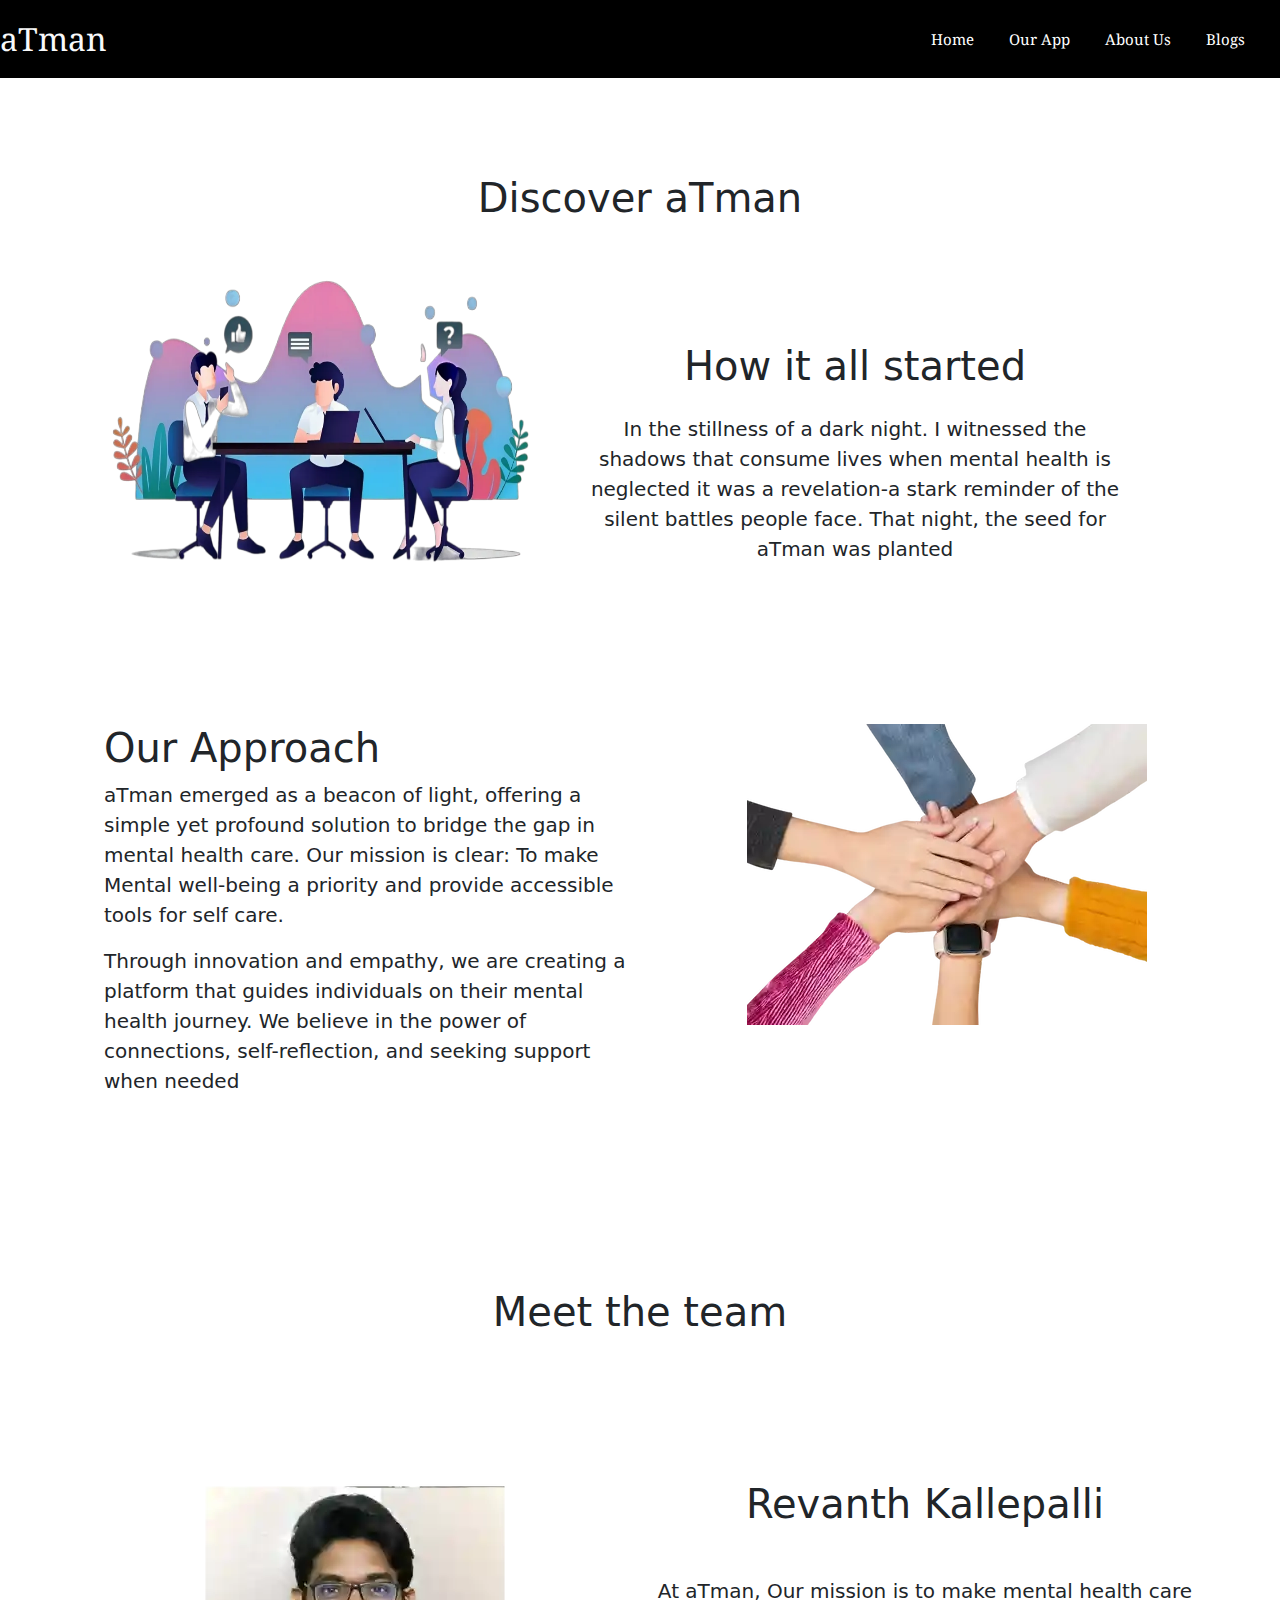
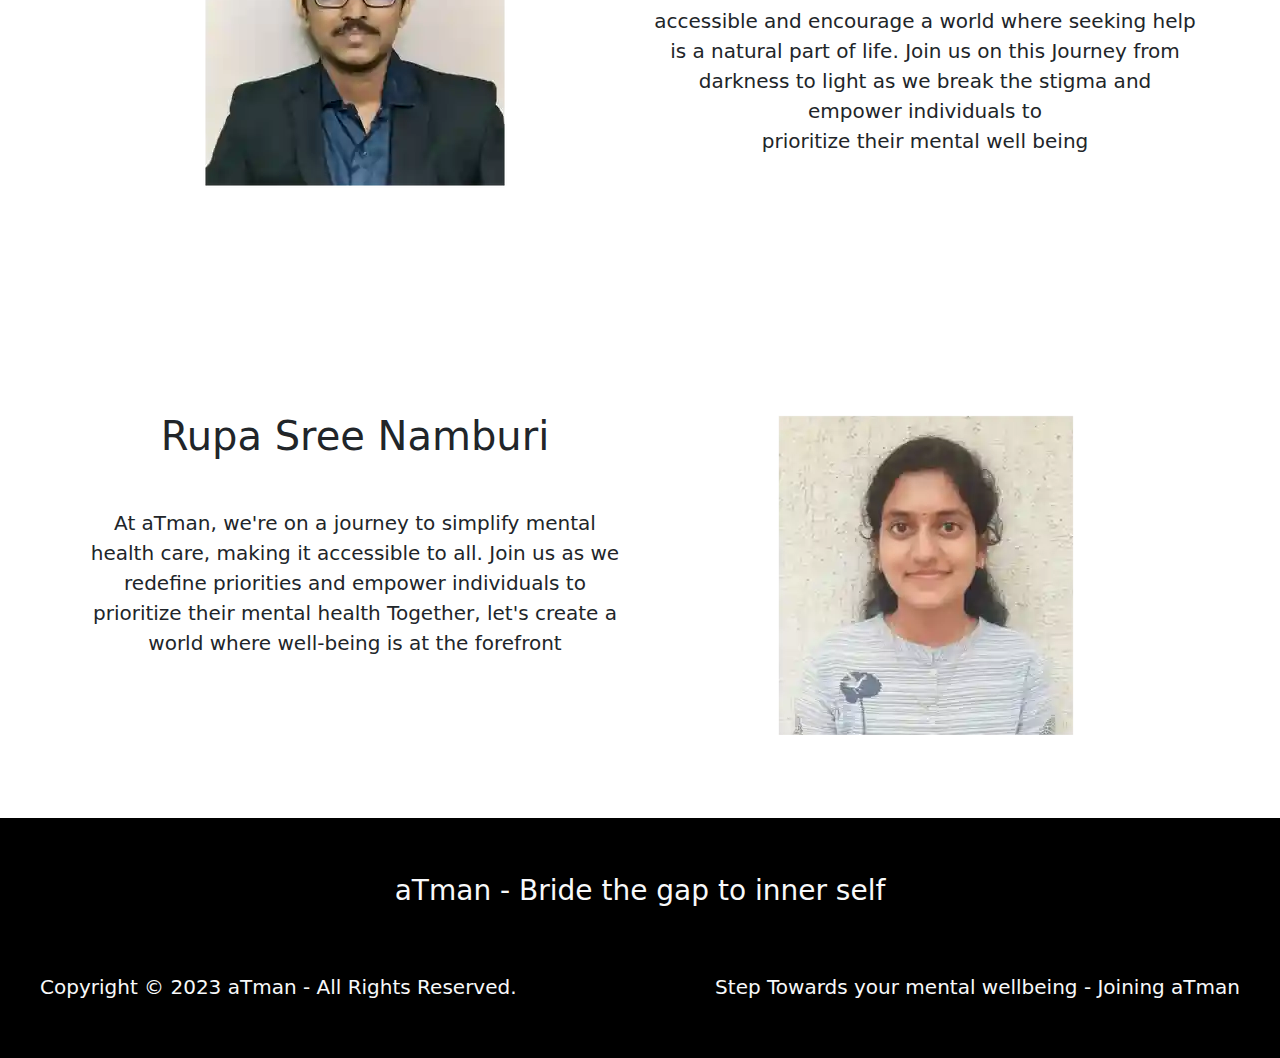
==== about.html @ 50fda0b0 "atman project" ====
<!DOCTYPE html>
<html lang="en">

<head>
  <meta charset="UTF-8">
  <meta name="viewport" content="width=device-width, initial-scale=1.0">
  <title>About Us | aTman</title>

  <link rel="stylesheet" href="https://cdn.jsdelivr.net/npm/bootstrap@5.3.2/dist/css/bootstrap.min.css">
  <link rel="stylesheet" href="https://cdnjs.cloudflare.com/ajax/libs/font-awesome/6.5.1/css/all.min.css"
    integrity="sha512-DTOQO9RWCH3ppGqcWaEA1BIZOC6xxalwEsw9c2QQeAIftl+Vegovlnee1c9QX4TctnWMn13TZye+giMm8e2LwA=="
    crossorigin="anonymous" referrerpolicy="no-referrer" />
  <link rel="preconnect" href="https://fonts.googleapis.com">
  <link rel="preconnect" href="https://fonts.gstatic.com" crossorigin>
  <link href="https://fonts.googleapis.com/css2?family=Noto+Serif:wght@800&display=swap" rel="stylesheet">
  <link rel="stylesheet" href="styleabout.css">
</head>

<body>
  <div class="leftnavbar hidden-content" id="hiddenContent">
    <div class="close" id="closeIcon">
      <i class="fa-solid fa-xmark"></i>
    </div>
    <div class="left-nav-links my-5">
      <a href="index.html">Home</a>
      <a href="app.html">Our App</a>
      <a href="about.html">About Us</a>
      <a href="blog.html">Blogs</a>
    </div>
  </div>

  <div class="nav-container">
    <div class="navbar">
      <a class="navbar-brand text-light" href="index.html">aTman</a>

      <div class="nav-links">
        <a href="index.html">Home</a>
        <a href="app.html">Our App</a>
        <a href="about.html">About Us</a>
        <a href="blog.html">Blogs</a>
      </div>
    </div>

    <div class="new-navbar">
      <a class="navbar-brand text-light" href="index.html">aTman</a>

      <i id="toggleIcon" class="fa-solid fa-bars"></i>
    </div>
  </div>


  <div class="container ">
    <div class="row">
      <div class="col">
        <h1 class="text-center pt-5 m-5 ">Discover aTman</h1>
      </div>
    </div>
    <div class="row">
      <img class="started col col-lg-6" src="images/aboutimages/started.webp" alt="">
      <div class="col col-lg-6">
        <h1 class="text-center pt-5 m-4">How it all started</h1>
        <p class="text-center">In the stillness of a dark night. I witnessed the shadows that consume lives when
          mental health is neglected
          it was a revelation-a stark reminder of the silent battles people face. That night, the seed for <br>
          aTman was
          planted</p>
      </div>
    </div>
  </div>
  <div class="container pt-lg-5 mt-5 me-5 pb-5">
    <div class="row ">
      <div class="col col-lg-6 order-xs-2 order-lg-1">
        <h1 class="pt-lg-5">Our Approach</h1>
        <p>aTman emerged as a beacon of light, offering a simple yet profound solution to bridge the gap in mental
          health care. Our mission is clear: To make Mental well-being a priority and provide accessible tools for self
          care.

        </p>
        <p class="mb-5">Through innovation and empathy, we are creating a platform that guides individuals on their
          mental health
          journey. We believe in the power of connections, self-reflection, and seeking support when needed
        </p>

      </div>
      <div class="col text-center mt-lg-5 col-lg-6 order-xs-1 order-lg-2">
        <img src="images/aboutimages/approach.webp" alt="">
      </div>
    </div>
  </div>

  <div class="container">
    <div class="row">
      <div class="col">
        <h1 class="text-center p-lg-5 m-lg-5">Meet the team</h1>
      </div>
    </div>
    <div class="row d-flex justify-content-center align-item-center">
      <div class="col-12 col-lg-6 text-center mt-5">
        <img src="images/aboutimages/revanth.png" alt="">
      </div>
      <div class="col-12 col-lg-6 mb-lg-5 pb-lg-5 text-center">
        <h1 class="text-center pt-lg-5  mb-lg-5">Revanth Kallepalli</h1>
        <p class="text-center fs-5">At aTman, Our mission is to make mental health care accessible and encourage a
          world where seeking help is a natural part of life. Join us on this Journey from darkness to light as
          we break the stigma and empower individuals to <br>prioritize their mental well being</p>
      </div>
    </div>
  </div>

  <div class="container pt-5 pb-5 mt-lg-5">
    <div class="row d-flex justify-content-center align-item-center">
      <div class="col-12 col-lg-6 mb-lg-5 pb-lg-5 text-center">
        <h1 class="text-center pt-5  mb-5">Rupa Sree Namburi</h1>
        <p class="text-center fs-5">At aTman, we're on a journey to simplify mental health care, making it
          accessible to all. Join us as we redefine priorities and empower individuals to prioritize their mental
          health Together, let's create a world where well-being is at the forefront</p>
      </div>
      <div class="col-12 col-lg-6 text-center mt-5">
        <img src="images/aboutimages/rupa.png" alt="">
      </div>

    </div>
  </div>

  <div class="text pt-5">
    <h3 class="text-center text-light mt-2">aTman - Bride the gap to inner self</h3>
    <p class="fs-5 text-light mt-5 pt-3">
      Copyright © 2023 aTman - All Rights Reserved.
      <span
        class="fs-5 float-md-end text-light">Step Towards your mental wellbeing - Joining aTman
      </span>
    </p>
  </div>

  <script>
    document.addEventListener('DOMContentLoaded', function () {
      var toggleIcon = document.getElementById('toggleIcon');
      var closeIcon = document.getElementById('closeIcon');
      var hiddenContent = document.getElementById('hiddenContent');

      toggleIcon.addEventListener('click', function () {
        hiddenContent.style.display = 'block';
      });

      closeIcon.addEventListener('click', function () {
        hiddenContent.style.display = 'none';
      });

      document.addEventListener('click', function (event) {
        if (!hiddenContent.contains(event.target) && event.target !== toggleIcon) {
          hiddenContent.style.display = 'none';
        }
      });
    });

  </script>
  <script src="https://cdn.jsdelivr.net/npm/bootstrap@5.3.2/dist/js/bootstrap.bundle.min.js"></script>


</body>

</html>
---- styleabout.css ----
.nav-container {
    position: relative;
    z-index: 1;
}
.navbar {
    background-color: black;
    padding: 10px 0;
    width: 100%;
    z-index: 1000;
    font-family: 'Noto Serif';
}

.nav-links {
    width: 30%;
    display: flex;
    justify-content: space-evenly;
}

.navbar-brand {
    font-size: 2rem;
}

.nav-links a {
    text-decoration: none;
    color: white;
    font-size: 15px;
}

.new-navbar {
    display: none;
}
.toggleIcon{
    font-size: 30rem;
}
.leftnavbar {
    background-color: whitesmoke;
    position: fixed;
    z-index: 1200;
    height: 100vh;
    width: 100%;

}

.close {
    float: right;
    color: black;
    margin-bottom: 10%;
    font-size: 1.8rem;
}

.leftnavbar .left-nav-links {
    display: flex;
    flex-direction: column;
    text-align: center;
    gap: 30px
}

.left-nav-links a {
    text-decoration: none;
    color: black;
    font-size: 1.3rem !important;
    font-family: 'Noto Serif';
}

.hidden-content {
    display: none;
}

#toggleIcon{
    color: white;
    font-size: 1.8rem;
}

.started{
    width:500px
}
.text{
    background-color: black;
    padding: 40px;
}


@media (max-width: 767px) {
    .navbar {
        display: none;
    }
    .nav-container{
        background-color: black;
    }
    .new-navbar {
        display: flex;
        justify-content: space-between;
        align-items: center;
    }
}

@media (max-width:430px){
    #toggleIcon,.navbar-brand {
        font-size: 1.4rem;
    }
    .nav-container{
        padding: 10px 20px !important;        
    }
    .started{
        width:350px
    }
    
}
@media (min-width: 992px) {
    .navbar-nav {
        margin-left: auto;
    }
}
.col{
    font-size: 20px;
}
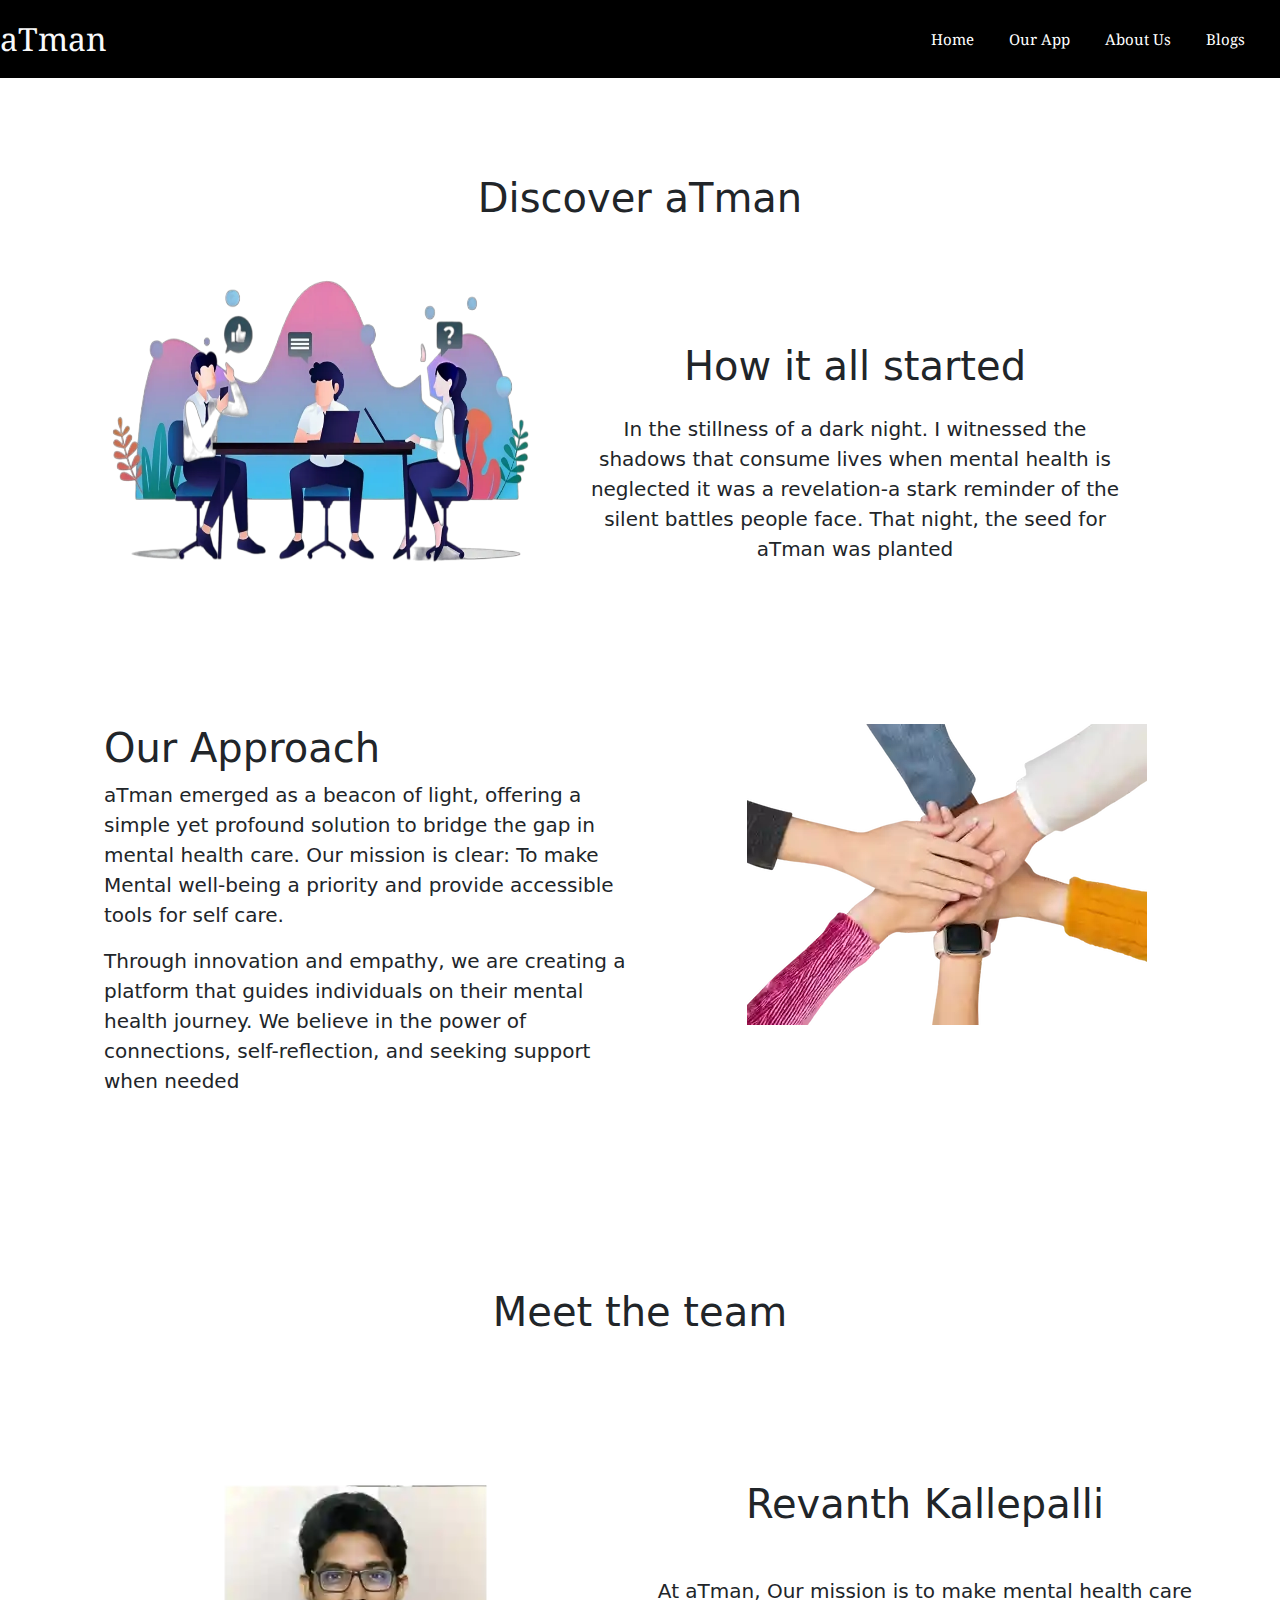
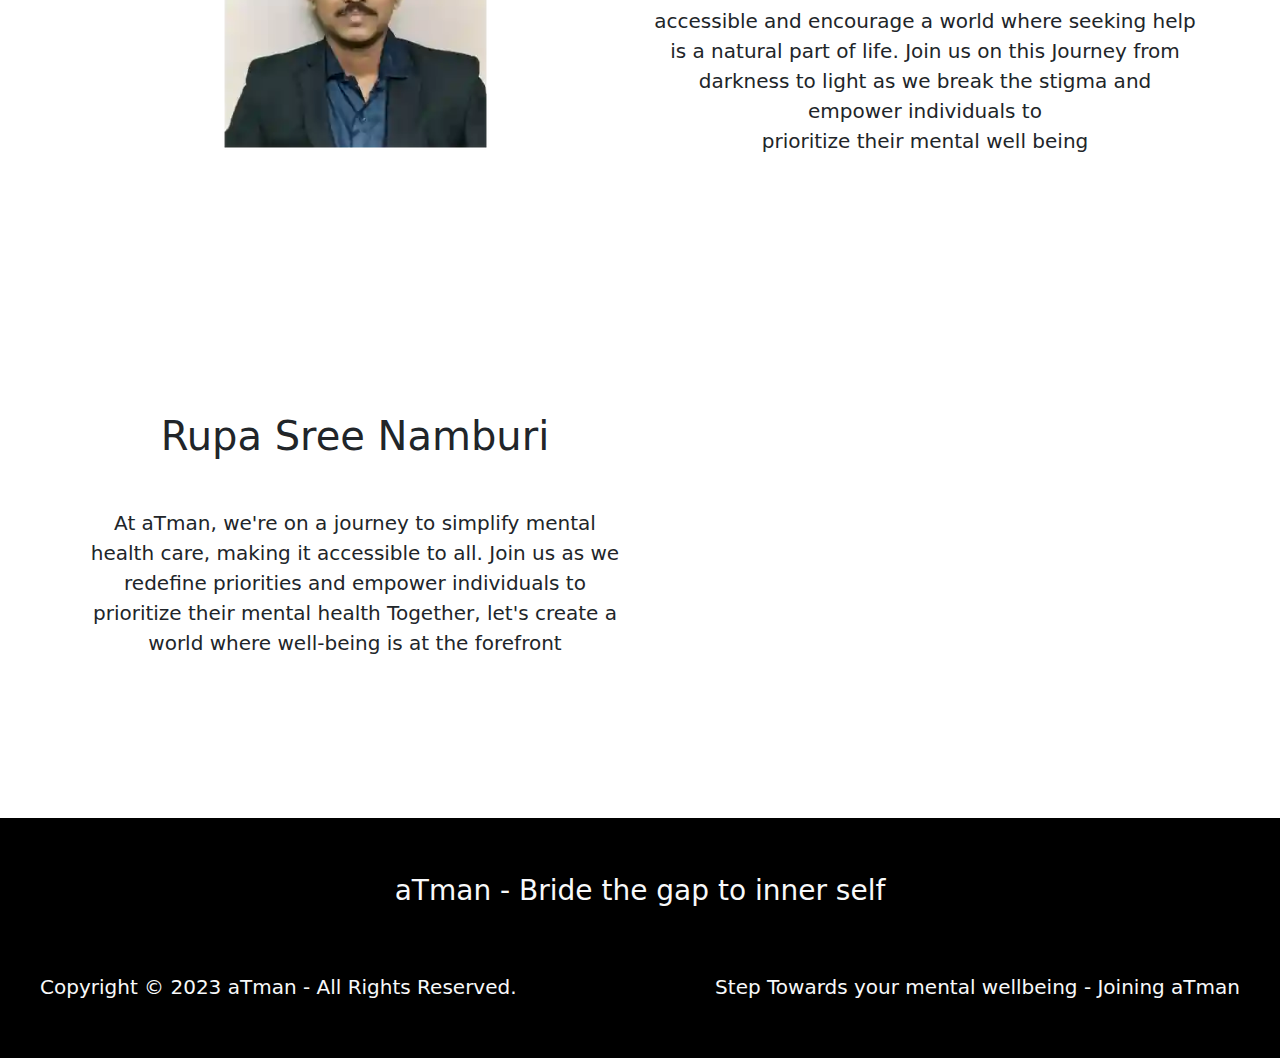
==== commit c6e90121: "Update about.html" ====
--- a/about.html
+++ b/about.html
@@ -69,7 +69,7 @@
   </div>
   <div class="container pt-lg-5 mt-5 me-5 pb-5">
     <div class="row ">
-      <div class="col col-lg-6 order-xs-2 order-lg-1">
+      <div class="col col-lg-6 order-2 order-lg-1">
         <h1 class="pt-lg-5">Our Approach</h1>
         <p>aTman emerged as a beacon of light, offering a simple yet profound solution to bridge the gap in mental
           health care. Our mission is clear: To make Mental well-being a priority and provide accessible tools for self
@@ -82,7 +82,7 @@
         </p>
 
       </div>
-      <div class="col text-center mt-lg-5 col-lg-6 order-xs-1 order-lg-2">
+      <div class="col text-center mt-lg-5 col-lg-6 order-1 order-lg-2">
         <img src="images/aboutimages/approach.webp" alt="">
       </div>
     </div>
@@ -96,7 +96,7 @@
     </div>
     <div class="row d-flex justify-content-center align-item-center">
       <div class="col-12 col-lg-6 text-center mt-5">
-        <img src="images/aboutimages/revanth.png" alt="">
+        <img src="images/aboutimages/revanth.png" alt="" width="50%">
       </div>
       <div class="col-12 col-lg-6 mb-lg-5 pb-lg-5 text-center">
         <h1 class="text-center pt-lg-5  mb-lg-5">Revanth Kallepalli</h1>
@@ -109,14 +109,14 @@
 
   <div class="container pt-5 pb-5 mt-lg-5">
     <div class="row d-flex justify-content-center align-item-center">
-      <div class="col-12 col-lg-6 mb-lg-5 pb-lg-5 text-center">
-        <h1 class="text-center pt-5  mb-5">Rupa Sree Namburi</h1>
+      <div class="col-12 col-lg-6 mb-lg-5 pb-lg-5 text-center order-2 order-lg-1">
+        <h1 class="text-center pt-5  mb-5 ">Rupa Sree Namburi</h1>
         <p class="text-center fs-5">At aTman, we're on a journey to simplify mental health care, making it
           accessible to all. Join us as we redefine priorities and empower individuals to prioritize their mental
           health Together, let's create a world where well-being is at the forefront</p>
       </div>
-      <div class="col-12 col-lg-6 text-center mt-5">
-        <img src="images/aboutimages/rupa.png" alt="">
+      <div class="col-12 col-lg-6 text-center mt-5 order-1 order-lg-2">
+        <img src="images/aboutimages/rupa.png" width="50%" alt="">
       </div>
 
     </div>
@@ -159,4 +159,4 @@
 
 </body>
 
-</html>+</html>
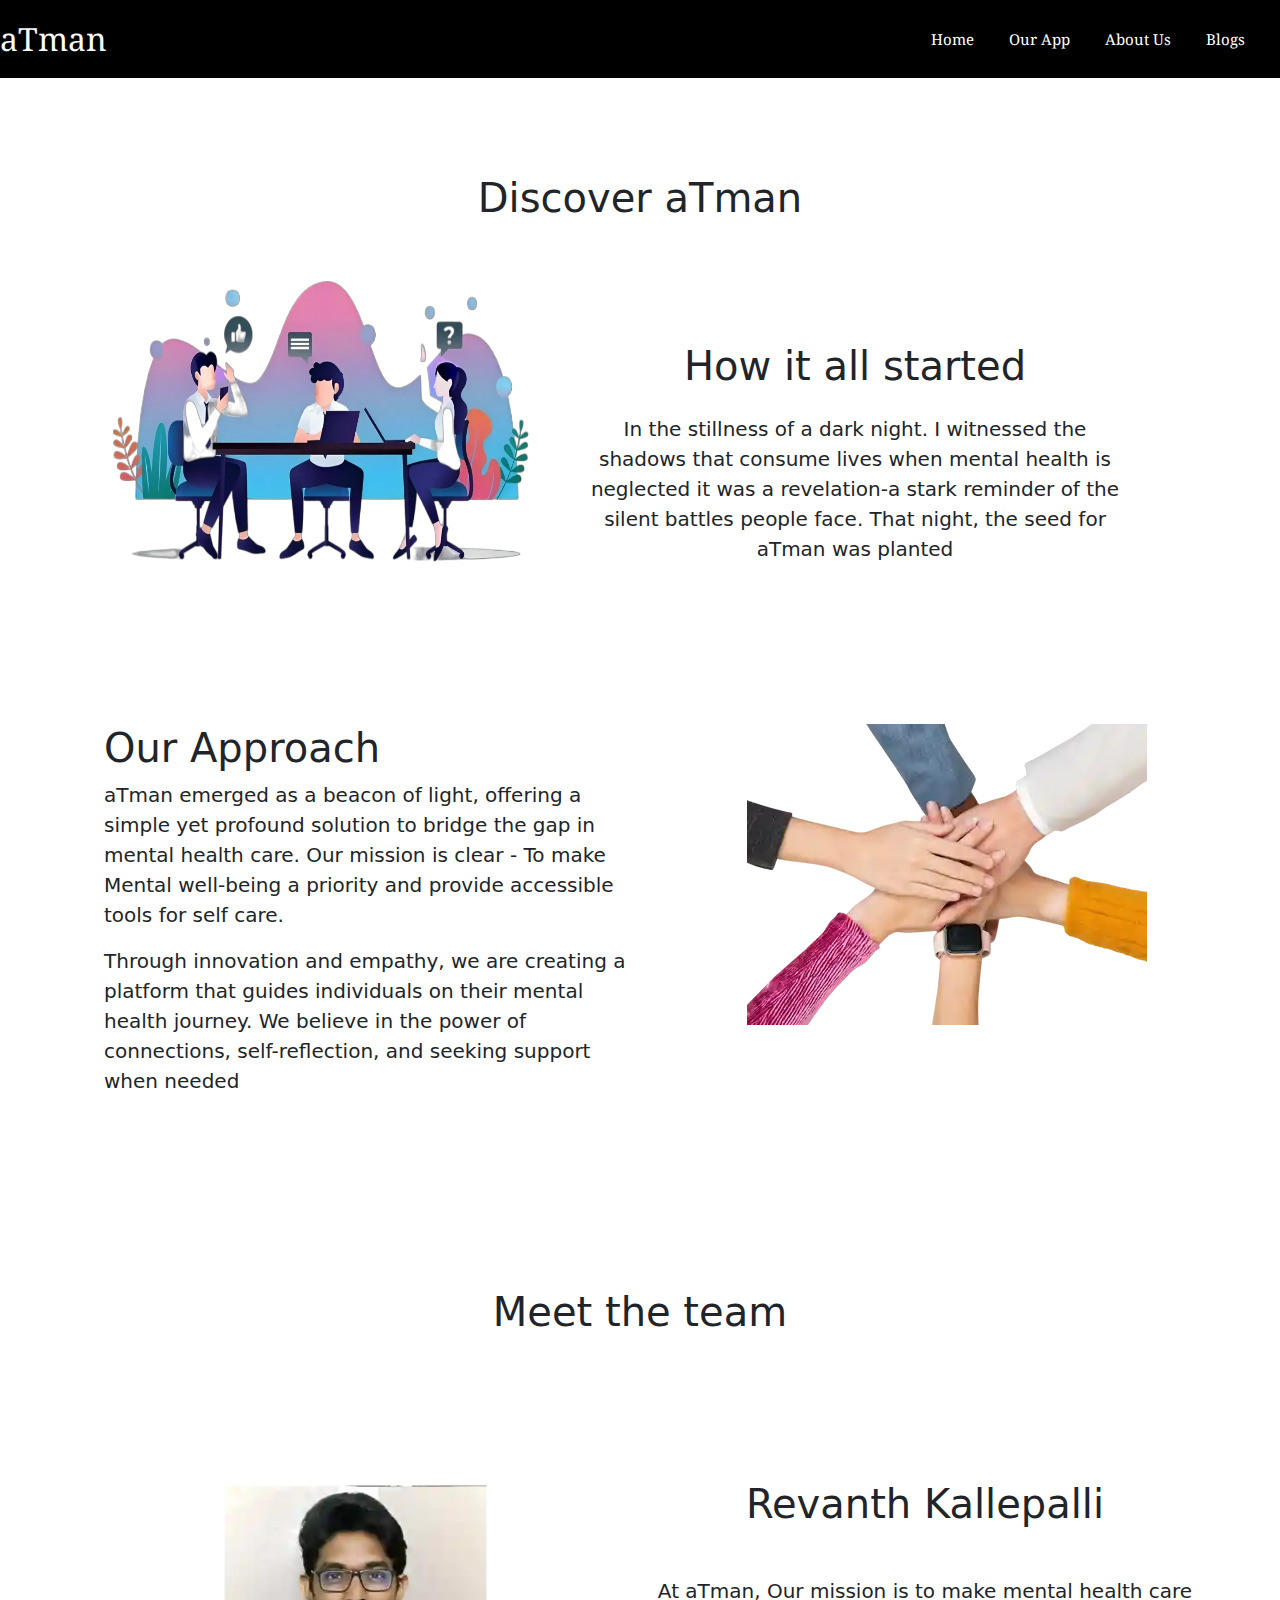
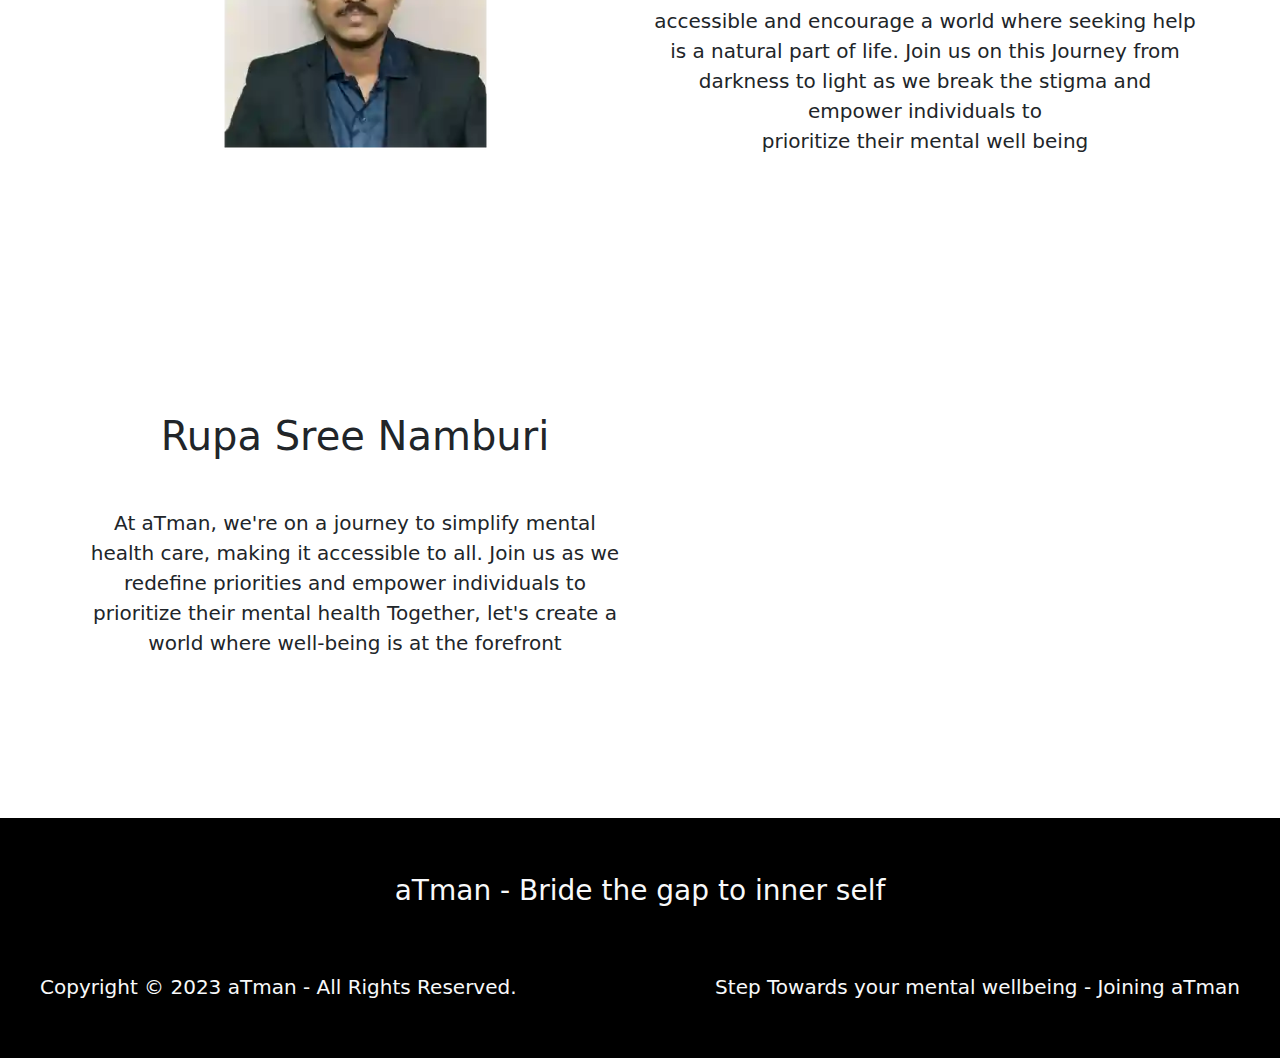
==== commit 9291b5c8: "image and about changed" ====
--- a/about.html
+++ b/about.html
@@ -72,7 +72,7 @@
       <div class="col col-lg-6 order-2 order-lg-1">
         <h1 class="pt-lg-5">Our Approach</h1>
         <p>aTman emerged as a beacon of light, offering a simple yet profound solution to bridge the gap in mental
-          health care. Our mission is clear: To make Mental well-being a priority and provide accessible tools for self
+          health care. Our mission is clear - To make Mental well-being a priority and provide accessible tools for self
           care.
 
         </p>
